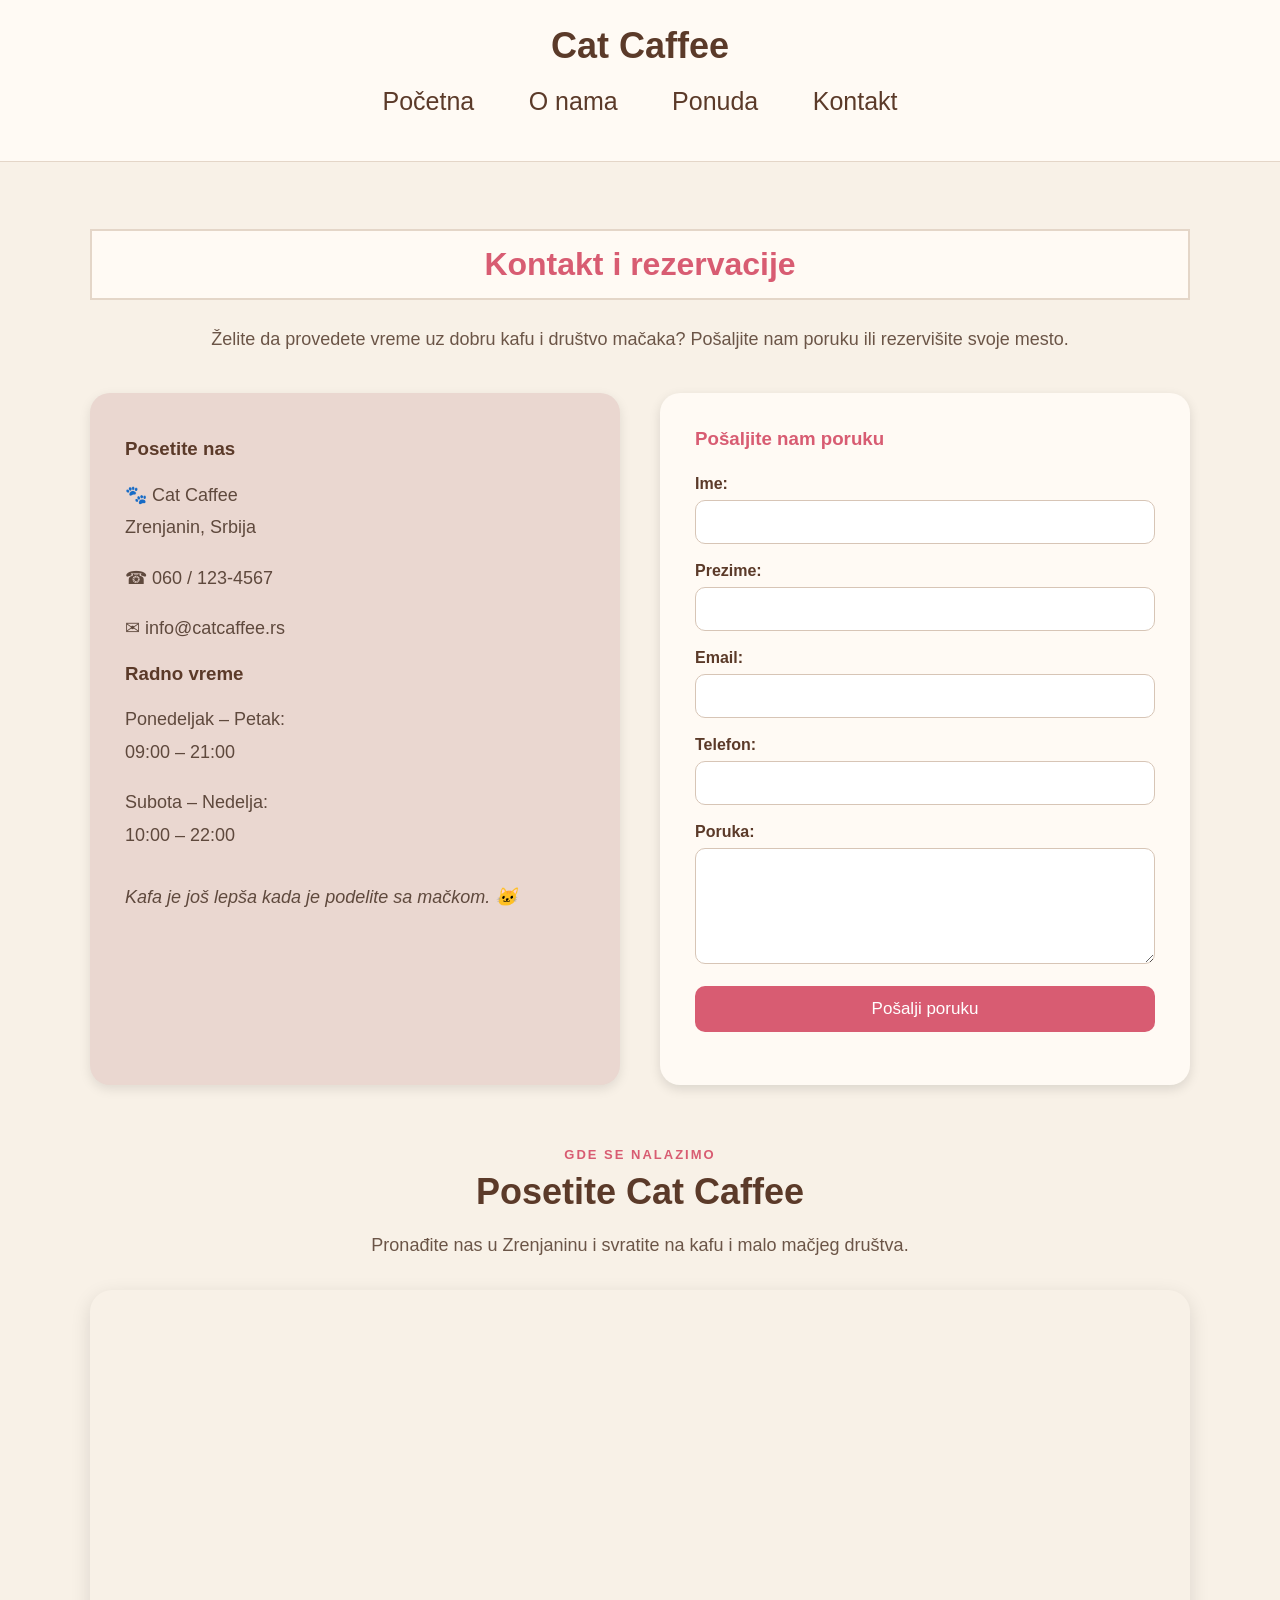
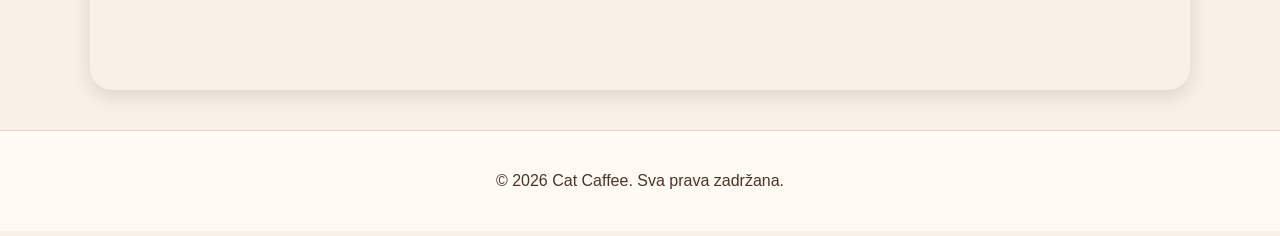
==== kontakt.html @ abfc059a "Add files via upload Cat Caffee - seminarski rad" ====
<!DOCTYPE html>
<html lang="sr">

<head>
    <meta charset="utf-8">

    <meta name="viewport"
          content="width=device-width, initial-scale=1.0">

    <title>Kontakt i rezervacije | Cat Caffee</title>

    <meta name="description"
          content="Kontaktirajte Cat Caffee, rezervišite svoje mesto i pronađite našu lokaciju u Zrenjaninu.">

    <meta name="keywords"
          content="Cat Caffee kontakt, rezervacija, cat cafe Zrenjanin, mačke, kafa">

    <meta name="author"
          content="Cat Caffee">

    <meta name="robots"
          content="index, follow">

    <meta property="og:title"
          content="Kontakt i rezervacije | Cat Caffee">

    <meta property="og:description"
          content="Pošaljite poruku, rezervišite mesto i pronađite Cat Caffee.">

    <meta property="og:type"
          content="website">

    <link rel="stylesheet"
          href="stil.css">
</head>


<body>

    <!-- ZAGLAVLJE -->
    <header>

        <h1>Cat Caffee</h1>

        <nav>
            <a href="index.html">Početna</a>
            <a href="o-nama.html">O nama</a>
            <div class="mega-meni">

                <a href="ponuda.html" class="mega-link">
                    Ponuda
                </a>

                <div class="mega-sadrzaj">

                    <div class="mega-kolona">
                        <h3>☕ Napici</h3>

                        <a href="ponuda.html#kafe">
                            Kafe
                        </a>

                        <a href="ponuda.html#cajevi">
                            Čajevi
                        </a>
                    </div>

                    <div class="mega-kolona">
                        <h3>🍰 Poslastice</h3>

                        <a href="ponuda.html#poslastice">
                            Čizkejk
                        </a>

                        <a href="ponuda.html#poslastice">
                            Slatki zalogaji
                        </a>
                    </div>

                    <div class="mega-kolona">
                        <h3>🐾 Cat Caffee</h3>

                        <a href="index.html#nase-macke">
                            Naše mačke
                        </a>

                        <a href="kontakt.html#kontakt-forma">
                            Rezervacije
                        </a>
                    </div>

                </div>

            </div>
            <a href="kontakt.html">Kontakt</a>
        </nav>

    </header>


    <!-- GLAVNI SADRŽAJ -->
    <main>

        <section class="kontakt-sekcija">

            <!-- NASLOV -->
            <div class="kontakt-naslov">

                <h2 class="naslov-sekcije">
                    Kontakt i rezervacije
                </h2>

                <p>
                    Želite da provedete vreme uz dobru kafu
                    i društvo mačaka?
                    Pošaljite nam poruku ili rezervišite svoje mesto.
                </p>

            </div>


            <!-- KONTAKT + FORMA -->
            <div class="kontakt-grid">

                <!-- LEVA STRANA -->
                <div class="kontakt-info">

                    <h3>Posetite nas</h3>

                    <p>
                        🐾 Cat Caffee<br>
                        Zrenjanin, Srbija
                    </p>

                    <p>
                        ☎ 060 / 123-4567
                    </p>

                    <p>
                        ✉ info@catcaffee.rs
                    </p>


                    <h3>Radno vreme</h3>

                    <p>
                        Ponedeljak – Petak:<br>
                        09:00 – 21:00
                    </p>

                    <p>
                        Subota – Nedelja:<br>
                        10:00 – 22:00
                    </p>


                    <p class="kontakt-poruka">
                        Kafa je još lepša kada je
                        podelite sa mačkom. 🐱
                    </p>

                </div>


                <!-- DESNA STRANA - FORMA -->
                <div class="kontakt-forma-kartica">

                    <h3>
                        Pošaljite nam poruku
                    </h3>

                    <form id="kontakt-forma">

                        <div class="form-grupa">

                            <label for="ime">
                                Ime:
                            </label>

                            <input
                                type="text"
                                id="ime"
                                name="ime"
                                required>

                        </div>


                        <div class="form-grupa">

                            <label for="prezime">
                                Prezime:
                            </label>

                            <input
                                type="text"
                                id="prezime"
                                name="prezime"
                                pattern="[A-Za-zČĆŽŠĐčćžšđ ]{2,}"
                                required>

                        </div>


                        <div class="form-grupa">

                            <label for="email">
                                Email:
                            </label>

                            <input
                                type="email"
                                id="email"
                                name="email"
                                required>

                        </div>


                        <div class="form-grupa">

                            <label for="telefon">
                                Telefon:
                            </label>

                            <input
                                type="text"
                                id="telefon"
                                name="telefon"
                                required>

                        </div>


                        <div class="form-grupa">

                            <label for="poruka">
                                Poruka:
                            </label>

                            <textarea
                                id="poruka"
                                name="poruka"
                                rows="5"
                                required></textarea>

                        </div>


                        <button
                            class="kontakt-dugme"
                            type="submit">

                            Pošalji poruku

                        </button>


                        <p id="poruka-forme"></p>

                    </form>

                </div>

            </div>
            <!-- KRAJ kontakt-grid -->


            <!-- GOOGLE MAPA -->
            <div class="mapa-sekcija">

                <p class="mali-naslov">
                    GDE SE NALAZIMO
                </p>

                <h2>
                    Posetite Cat Caffee
                </h2>

                <p>
                    Pronađite nas u Zrenjaninu i svratite
                    na kafu i malo mačjeg društva.
                </p>


                <div class="mapa-okvir">

                    <iframe
                        src="https://www.google.com/maps?q=Zrenjanin,Serbia&output=embed"
                        title="Lokacija Cat Caffee-a u Zrenjaninu"
                        loading="lazy"
                        referrerpolicy="no-referrer-when-downgrade"
                        allowfullscreen>
                    </iframe>

                </div>

            </div>

        </section>

    </main>


    <!-- PODNOŽJE -->
    <footer>

        <p>
            © 2026 Cat Caffee. Sva prava zadržana.
        </p>

    </footer>


    <script src="kontakt.js"></script>

</body>

</html>
---- stil.css ----
/* =========================================================
   CAT CAFFEE - GLAVNI CSS
   ========================================================= */


/* =========================
   1. OSNOVNI IZGLED
   ========================= */

* {
    box-sizing: border-box;
}

html {
    scroll-behavior: smooth;
}

body {
    margin: 0;

    background-color: #f8f1e7;
    color: #4a3428;

    font-family: Arial, sans-serif;
}

img {
    max-width: 100%;
    display: block;
}

main {
    padding: 40px;
}

section {
    max-width: 1200px;

    margin: 0 auto 50px auto;
}

section p {
    font-size: 18px;
    line-height: 1.6;
}


/* NASLOVI SEKCIJA */

.naslov-sekcije {
    color: #d85c72;

    font-size: 32px;

    background-color: #fffaf4;

    padding: 15px;

    border: 2px solid #e4d6c8;

    margin-bottom: 25px;
}


/* MALI ROZE NASLOV */

.mali-naslov {
    margin-bottom: 5px;

    color: #d85c72 !important;

    font-size: 13px !important;

    font-weight: bold;

    letter-spacing: 2px;
}


/* =========================
   2. HEADER
   ========================= */

header {
    background-color: #fffaf4;

    padding: 25px;

    border-bottom: 1px solid #e4d6c8;
}

h1 {
    color: #5b3a29;

    text-align: center;

    font-size: 36px;

    margin-top: 0;
    margin-bottom: 20px;
}


/* =========================
   3. NAVIGACIJA
   ========================= */

nav {
    text-align: center;

    margin-bottom: 20px;
}

nav a {
    color: #5b3a29;

    text-decoration: none;

    margin: 0 25px;

    font-size: 25px;

    transition: color 0.25s ease;
}

nav a:hover {
    color: #d85c72;
}


/* =========================
   4. STARI PADAJUĆI MENI
   ostavljen zbog kompatibilnosti
   ========================= */

.padajuci {
    display: inline-block;

    position: relative;
}

.padajuci-sadrzaj {
    display: none;

    position: absolute;

    top: 100%;
    left: 50%;

    transform: translateX(-50%);

    min-width: 170px;

    background-color: #fffaf4;

    border-radius: 10px;

    box-shadow: 0 4px 12px
                rgba(0, 0, 0, 0.16);

    overflow: hidden;

    z-index: 10;
}

.padajuci-sadrzaj a {
    display: block;

    padding: 10px 14px;

    margin: 0;

    font-size: 18px;
}

.padajuci:hover .padajuci-sadrzaj {
    display: block;
}


/* =========================
   5. MEGA MENI
   ========================= */

.mega-meni {
    display: inline-block;

    position: relative;
}

.mega-link {
    cursor: pointer;
}


/* VELIKI PANEL */

.mega-sadrzaj {
    display: none;

    position: absolute;

    top: 100%;
    left: 50%;

    transform: translateX(-50%);

    width: 520px;

    padding: 25px;

    background-color: #fffaf4;

    border-radius: 16px;

    box-shadow: 0 8px 25px
                rgba(0, 0, 0, 0.16);

    z-index: 100;
}


/* PRIKAZ MEGA MENIJA */

.mega-meni:hover .mega-sadrzaj {
    display: flex;
}


/* KOLONE */

.mega-kolona {
    flex: 1;

    padding: 0 15px;

    text-align: left;
}

.mega-kolona h3 {
    margin-top: 0;
    margin-bottom: 12px;

    color: #d85c72;

    font-size: 17px;
}

.mega-kolona a {
    display: block;

    margin: 0;

    padding: 7px 0;

    color: #5b3a29;

    font-size: 15px;

    text-decoration: none;
}

.mega-kolona a:hover {
    color: #d85c72;
}


/* =========================
   6. PRISTUPAČNOST
   ========================= */

.pristupacnost {
    text-align: center;

    margin-top: 15px;
}

.pristupacnost button {
    padding: 8px 14px;

    margin: 4px;

    border: 1px solid #5b3a29;

    border-radius: 8px;

    background-color: #fffaf4;

    color: #5b3a29;

    cursor: pointer;

    transition: 0.25s ease;
}

.pristupacnost button:hover {
    background-color: #ead7d0;
}


/* =========================
   7. IZBOR JEZIKA
   ========================= */

.izbor-jezika {
    text-align: center;

    margin-top: 10px;
}

.izbor-jezika button {
    padding: 7px 12px;

    margin: 3px;

    border: 1px solid #d85c72;

    border-radius: 8px;

    background-color: transparent;

    color: #5b3a29;

    font-weight: bold;

    cursor: pointer;

    transition: 0.25s ease;
}

.izbor-jezika button:hover {
    background-color: #d85c72;

    color: white;
}

/* ako JS dodeli neku od ovih klasa aktivnom jeziku */

.izbor-jezika button.aktivan,
.izbor-jezika button.aktivno,
.izbor-jezika button.active,
.izbor-jezika button.aktivan-jezik {
    background-color: #d85c72;

    color: white;
}


/* =========================
   8. ZAJEDNIČKA DUGMAD
   ========================= */

.dugme-primarno,
.dugme-sekundarno {
    display: inline-block;

    padding: 13px 23px;

    border-radius: 12px;

    text-decoration: none;

    font-size: 16px;

    font-weight: bold;

    transition: 0.3s ease;
}

.dugme-primarno {
    background-color: #d85c72;

    color: white;
}

.dugme-primarno:hover {
    background-color: #5b3a29;

    transform: translateY(-2px);
}

.dugme-sekundarno {
    border: 2px solid #5b3a29;

    color: #5b3a29;

    background-color: transparent;
}

.dugme-sekundarno:hover {
    background-color: #5b3a29;

    color: white;
}


/* =========================
   9. POČETNA - HERO
   ========================= */

.uvod {
    display: flex;

    flex-direction: row;

    justify-content: space-between;

    align-items: center;

    gap: 40px;
}

.uvod-tekst,
.uvod-slika {
    flex: 1;
}

.uvod-slika {
    text-align: center;
}

.hero {
    max-width: 1200px;

    min-height: 520px;

    padding: 50px;

    background-color: #fffaf4;

    border-radius: 28px;

    box-shadow: 0 8px 30px
                rgba(91, 58, 41, 0.10);
}

.hero-bedz {
    display: inline-block;

    padding: 8px 14px;

    margin-bottom: 18px;

    background-color: #ead7d0;

    border-radius: 30px;

    color: #5b3a29;

    font-size: 14px;

    font-weight: bold;
}

.hero-naslov {
    margin: 0 0 20px 0;

    color: #5b3a29;

    font-size: 55px;

    line-height: 1.1;
}

.hero-opis {
    max-width: 520px;

    color: #6b5547;

    font-size: 19px;

    line-height: 1.8;
}

.hero-dugmad {
    display: flex;

    gap: 15px;

    margin-top: 30px;

    flex-wrap: wrap;
}


/* =========================
   10. SLAJDER
   ========================= */

.slajder {
    display: flex;

    align-items: center;

    justify-content: center;

    gap: 10px;
}

.slajder img {
    width: 450px;

    max-width: 100%;

    height: 300px;

    object-fit: cover;

    border-radius: 20px;

    box-shadow: 0 4px 12px
                rgba(0, 0, 0, 0.2);
}

.slajder button {
    flex: 0 0 auto;

    font-size: 30px;

    padding: 8px 14px;

    border: none;

    border-radius: 8px;

    background-color: #d85c72;

    color: white;

    cursor: pointer;

    transition: 0.25s ease;
}

.slajder button:hover {
    background-color: #5b3a29;
}


/* =========================
   11. POČETNA - SREDIŠNJA PORUKA
   ========================= */

.zasto-mi {
    max-width: 800px;

    padding: 50px 20px;

    text-align: center;
}

.zasto-mi h2 {
    margin-top: 8px;

    color: #5b3a29;

    font-size: 38px;
}


/* =========================
   12. KARTICE MAČAKA
   ========================= */

.sekcija-zaglavlje {
    max-width: 750px;

    margin: 0 auto 35px auto;

    text-align: center;
}

.kartice-macaka {
    display: flex;

    justify-content: center;

    gap: 30px;

    flex-wrap: wrap;
}

.kartica {
    width: 300px;

    background-color: #fffaf4;

    padding: 18px;

    border-radius: 15px;

    box-shadow: 0 4px 10px
                rgba(0, 0, 0, 0.15);

    transition: transform 0.3s ease,
                box-shadow 0.3s ease;
}

.kartica:hover {
    transform: translateY(-7px);

    box-shadow: 0 10px 25px
                rgba(0, 0, 0, 0.15);
}

.kartica img {
    width: 100%;

    height: 200px;

    object-fit: cover;

    border-radius: 12px;
}

.kartica h3 {
    color: #5b3a29;

    font-size: 22px;

    margin-bottom: 8px;
}

.kartica p {
    color: #6b5547;
}


/* =========================
   13. POČETNA - CTA
   ========================= */

.cta-sekcija {
    display: flex;

    justify-content: space-between;

    align-items: center;

    gap: 30px;

    max-width: 1050px;

    padding: 40px;

    background-color: #ead7d0;

    border-radius: 25px;
}

.cta-sekcija h2 {
    margin: 7px 0;

    color: #5b3a29;
}

.cta-sekcija p {
    margin-bottom: 0;
}


/* =========================
   14. O NAMA - UVOD
   ========================= */

.o-nama-hero {
    display: flex;

    align-items: center;

    gap: 60px;

    max-width: 1100px;

    padding: 50px;

    background-color: #fffaf4;

    border-radius: 28px;

    box-shadow: 0 8px 30px
                rgba(91, 58, 41, 0.10);
}

.o-nama-tekst,
.o-nama-slika {
    flex: 1;
}

.o-nama-tekst h2 {
    margin-top: 8px;

    color: #5b3a29;

    font-size: 42px;

    line-height: 1.2;
}

.o-nama-tekst p {
    color: #6b5547;
}

.o-nama-slika {
    text-align: center;
}

.o-nama-slika img {
    width: 100%;

    max-width: 430px;

    height: 350px;

    object-fit: cover;

    border-radius: 24px;

    box-shadow: 0 7px 20px
                rgba(0, 0, 0, 0.15);

    margin: 0 auto;
}


/* =========================
   15. O NAMA - MISIJA
   ========================= */

.misija-sekcija {
    text-align: center;

    padding: 30px 0;
}

.misija-sekcija h2 {
    margin-top: 5px;

    margin-bottom: 35px;

    color: #5b3a29;

    font-size: 38px;
}

.misija-kartice {
    display: flex;

    justify-content: center;

    gap: 25px;

    flex-wrap: wrap;
}

.misija-kartica {
    width: 260px;

    padding: 28px 20px;

    background-color: #fffaf4;

    border-radius: 18px;

    box-shadow: 0 4px 12px
                rgba(0, 0, 0, 0.10);

    transition: transform 0.3s ease,
                box-shadow 0.3s ease;
}

.misija-kartica:hover {
    transform: translateY(-6px);

    box-shadow: 0 10px 22px
                rgba(0, 0, 0, 0.12);
}

.misija-kartica span {
    font-size: 34px;
}

.misija-kartica h3 {
    color: #5b3a29;
}

.misija-kartica p {
    color: #6b5547;

    font-size: 16px;
}


/* =========================
   16. MULTIMEDIJA
   ========================= */

.video-sekcija,
.youtube-sekcija {
    text-align: center;
}

.video-sekcija p,
.youtube-sekcija p {
    margin-bottom: 25px;
}


/* LOKALNI MP4 */

.video-okvir {
    width: 90%;

    max-width: 700px;

    height: 500px;

    max-height: 65vh;

    margin: 0 auto;

    display: flex;

    align-items: center;

    justify-content: center;

    background-color: #2b2522;

    border-radius: 20px;

    overflow: hidden;

    box-shadow: 0 4px 12px
                rgba(0, 0, 0, 0.2);
}

.video-okvir video {
    width: 100%;

    height: 100%;

    object-fit: contain;
}


/* YOUTUBE */

.youtube-video iframe {
    width: 100%;

    max-width: 700px;

    aspect-ratio: 16 / 9;

    border: none;

    border-radius: 20px;

    box-shadow: 0 4px 12px
                rgba(0, 0, 0, 0.2);
}


/* =========================
   17. KONTAKT
   ========================= */

.kontakt-sekcija {
    max-width: 1100px;

    margin: 0 auto;
}

.kontakt-naslov {
    text-align: center;

    margin-bottom: 40px;
}

.kontakt-naslov p {
    color: #6b5547;
}

.kontakt-grid {
    display: flex;

    gap: 40px;

    align-items: stretch;
}

.kontakt-info,
.kontakt-forma-kartica {
    flex: 1;

    padding: 35px;

    border-radius: 20px;

    box-shadow: 0 4px 12px
                rgba(0, 0, 0, 0.10);
}


/* LEVA STRANA */

.kontakt-info {
    background-color: #ead7d0;
}

.kontakt-info h3 {
    color: #5b3a29;

    margin-top: 10px;
}

.kontakt-info p {
    color: #5f493d;

    line-height: 1.8;
}

.kontakt-poruka {
    margin-top: 30px;

    font-style: italic;
}


/* FORMA */

.kontakt-forma-kartica {
    background-color: #fffaf4;

    box-shadow: 0 4px 12px
                rgba(0, 0, 0, 0.12);
}

.kontakt-forma-kartica h3 {
    color: #d85c72;

    margin-top: 0;

    margin-bottom: 25px;
}

.form-grupa {
    margin-bottom: 18px;
}

.form-grupa label {
    display: block;

    margin-bottom: 7px;

    font-weight: bold;

    color: #5b3a29;
}

.form-grupa input,
.form-grupa textarea {
    width: 100%;

    padding: 12px;

    border: 1px solid #d7c5b6;

    border-radius: 10px;

    font-size: 16px;

    background-color: white;
}

.form-grupa textarea {
    resize: vertical;
}

.form-grupa input:focus,
.form-grupa textarea:focus {
    outline: none;

    border-color: #d85c72;

    box-shadow: 0 0 5px
                rgba(216, 92, 114, 0.3);
}

.kontakt-dugme {
    width: 100%;

    padding: 13px;

    border: none;

    border-radius: 10px;

    background-color: #d85c72;

    color: white;

    font-size: 17px;

    cursor: pointer;

    transition: 0.3s ease;
}

.kontakt-dugme:hover {
    background-color: #5b3a29;
}

#poruka-forme {
    margin-top: 15px;

    font-weight: bold;
}


/* =========================
   18. GOOGLE MAPA
   ========================= */

.mapa-sekcija {
    margin-top: 60px;

    text-align: center;
}

.mapa-sekcija h2 {
    margin-top: 5px;

    margin-bottom: 10px;

    color: #5b3a29;

    font-size: 36px;
}

.mapa-sekcija > p {
    color: #6b5547;
}

.mapa-okvir {
    max-width: 1100px;

    margin: 30px auto 0 auto;

    overflow: hidden;

    border-radius: 22px;

    box-shadow: 0 6px 20px
                rgba(0, 0, 0, 0.12);
}

.mapa-okvir iframe {
    display: block;

    width: 100%;

    height: 400px;

    border: none;
}


/* =========================
   19. FOOTER
   ========================= */

footer {
    background-color: #fffaf4;

    text-align: center;

    padding: 25px;

    border-top: 1px solid #e4d6c8;
}


/* =========================
   20. TAMNA TEMA
   ========================= */

.tamna-tema {
    background-color: #2b2522;

    color: #f8f1e7;
}

.tamna-tema header,
.tamna-tema footer,
.tamna-tema .hero,
.tamna-tema .kartica,
.tamna-tema .o-nama-hero,
.tamna-tema .misija-kartica,
.tamna-tema .kontakt-forma-kartica,
.tamna-tema .naslov-sekcije,
.tamna-tema .padajuci-sadrzaj,
.tamna-tema .mega-sadrzaj {
    background-color: #3a322e;
}

.tamna-tema .kontakt-info,
.tamna-tema .cta-sekcija,
.tamna-tema .hero-bedz {
    background-color: #51453f;
}

.tamna-tema h1,
.tamna-tema h2,
.tamna-tema h3,
.tamna-tema .hero-naslov,
.tamna-tema .o-nama-tekst h2,
.tamna-tema .misija-sekcija h2,
.tamna-tema .mapa-sekcija h2 {
    color: #f8d7dc;
}

.tamna-tema p,
.tamna-tema .hero-opis,
.tamna-tema .kartica p,
.tamna-tema .o-nama-tekst p,
.tamna-tema .misija-kartica p,
.tamna-tema .kontakt-info p,
.tamna-tema .kontakt-naslov p,
.tamna-tema .mapa-sekcija > p {
    color: #f8f1e7;
}

.tamna-tema nav a {
    color: #f8f1e7;
}

.tamna-tema nav a:hover {
    color: #f2a2b1;
}

.tamna-tema .mega-kolona a {
    color: #f8f1e7;
}

.tamna-tema .mega-kolona a:hover {
    color: #f2a2b1;
}

.tamna-tema .mega-kolona h3 {
    color: #f8d7dc;
}

.tamna-tema .naslov-sekcije {
    border-color: #66574f;
}

.tamna-tema .pristupacnost button {
    background-color: #3a322e;

    color: #f8f1e7;

    border-color: #f8f1e7;
}

.tamna-tema .izbor-jezika button {
    color: #f8f1e7;
}

.tamna-tema .form-grupa label {
    color: #f8d7dc;
}


/* =========================
   21. VELIKI FONT
   ========================= */

.veliki-font p {
    font-size: 22px;
}

.veliki-font nav a {
    font-size: 29px;
}

.veliki-font .naslov-sekcije {
    font-size: 36px;
}

.veliki-font .kartica h3 {
    font-size: 26px;
}


/* =========================
   22. MALI FONT
   ========================= */

.mali-font p {
    font-size: 15px;
}

.mali-font nav a {
    font-size: 20px;
}

.mali-font .naslov-sekcije {
    font-size: 27px;
}

.mali-font .kartica h3 {
    font-size: 19px;
}


/* =========================
   23. RESPONZIVNOST
   ========================= */

@media (max-width: 768px) {

    main {
        padding: 20px;
    }


    header {
        padding: 20px 15px;
    }


    h1 {
        font-size: 30px;
    }


    /* NAVIGACIJA */

    nav {
        display: flex;

        flex-wrap: wrap;

        justify-content: center;

        gap: 10px;
    }


    nav a {
        margin: 5px 10px;

        font-size: 18px;
    }


    /* STARI DROPDOWN */

    .padajuci-sadrzaj {
        left: 0;

        transform: none;
    }


    /* MEGA MENI */

    .mega-sadrzaj {
        width: 300px;

        flex-direction: column;

        left: 50%;

        transform: translateX(-50%);

        padding: 15px;
    }

    .mega-kolona {
        padding: 10px 15px;
    }


    /* NASLOVI */

    .naslov-sekcije {
        font-size: 26px;
    }


    /* POČETNA */

    .uvod {
        flex-direction: column;
    }


    .hero {
        padding: 30px 20px;

        min-height: auto;
    }


    .hero-naslov {
        font-size: 38px;

        text-align: center;
    }


    .hero-opis {
        text-align: center;
    }


    .hero-bedz {
        display: block;

        width: fit-content;

        margin-left: auto;
        margin-right: auto;
    }


    .hero-dugmad {
        justify-content: center;
    }


    /* SLAJDER */

    .slajder {
        width: 100%;
    }


    .slajder img {
        width: min(100%, 400px);

        height: 260px;
    }


    .slajder button {
        font-size: 24px;

        padding: 7px 10px;
    }


    .zasto-mi h2 {
        font-size: 30px;
    }


    .kartica {
        width: 100%;

        max-width: 320px;
    }


    .cta-sekcija {
        flex-direction: column;

        text-align: center;

        padding: 30px 20px;
    }


    /* O NAMA */

    .o-nama-hero {
        flex-direction: column;

        gap: 30px;

        padding: 30px 20px;
    }


    .o-nama-tekst {
        text-align: center;
    }


    .o-nama-tekst h2 {
        font-size: 32px;
    }


    .o-nama-slika img {
        height: 280px;
    }


    .misija-sekcija h2 {
        font-size: 32px;
    }


    .misija-kartica {
        width: 100%;

        max-width: 320px;
    }


    /* VIDEO */

    .video-okvir {
        width: 100%;

        height: 430px;

        max-height: 65vh;
    }


    /* KONTAKT */

    .kontakt-grid {
        flex-direction: column;

        gap: 25px;
    }


    .kontakt-info,
    .kontakt-forma-kartica {
        width: 100%;

        padding: 25px;
    }


    /* MAPA */

    .mapa-sekcija h2 {
        font-size: 30px;
    }

    .mapa-okvir iframe {
        height: 300px;
    }

}
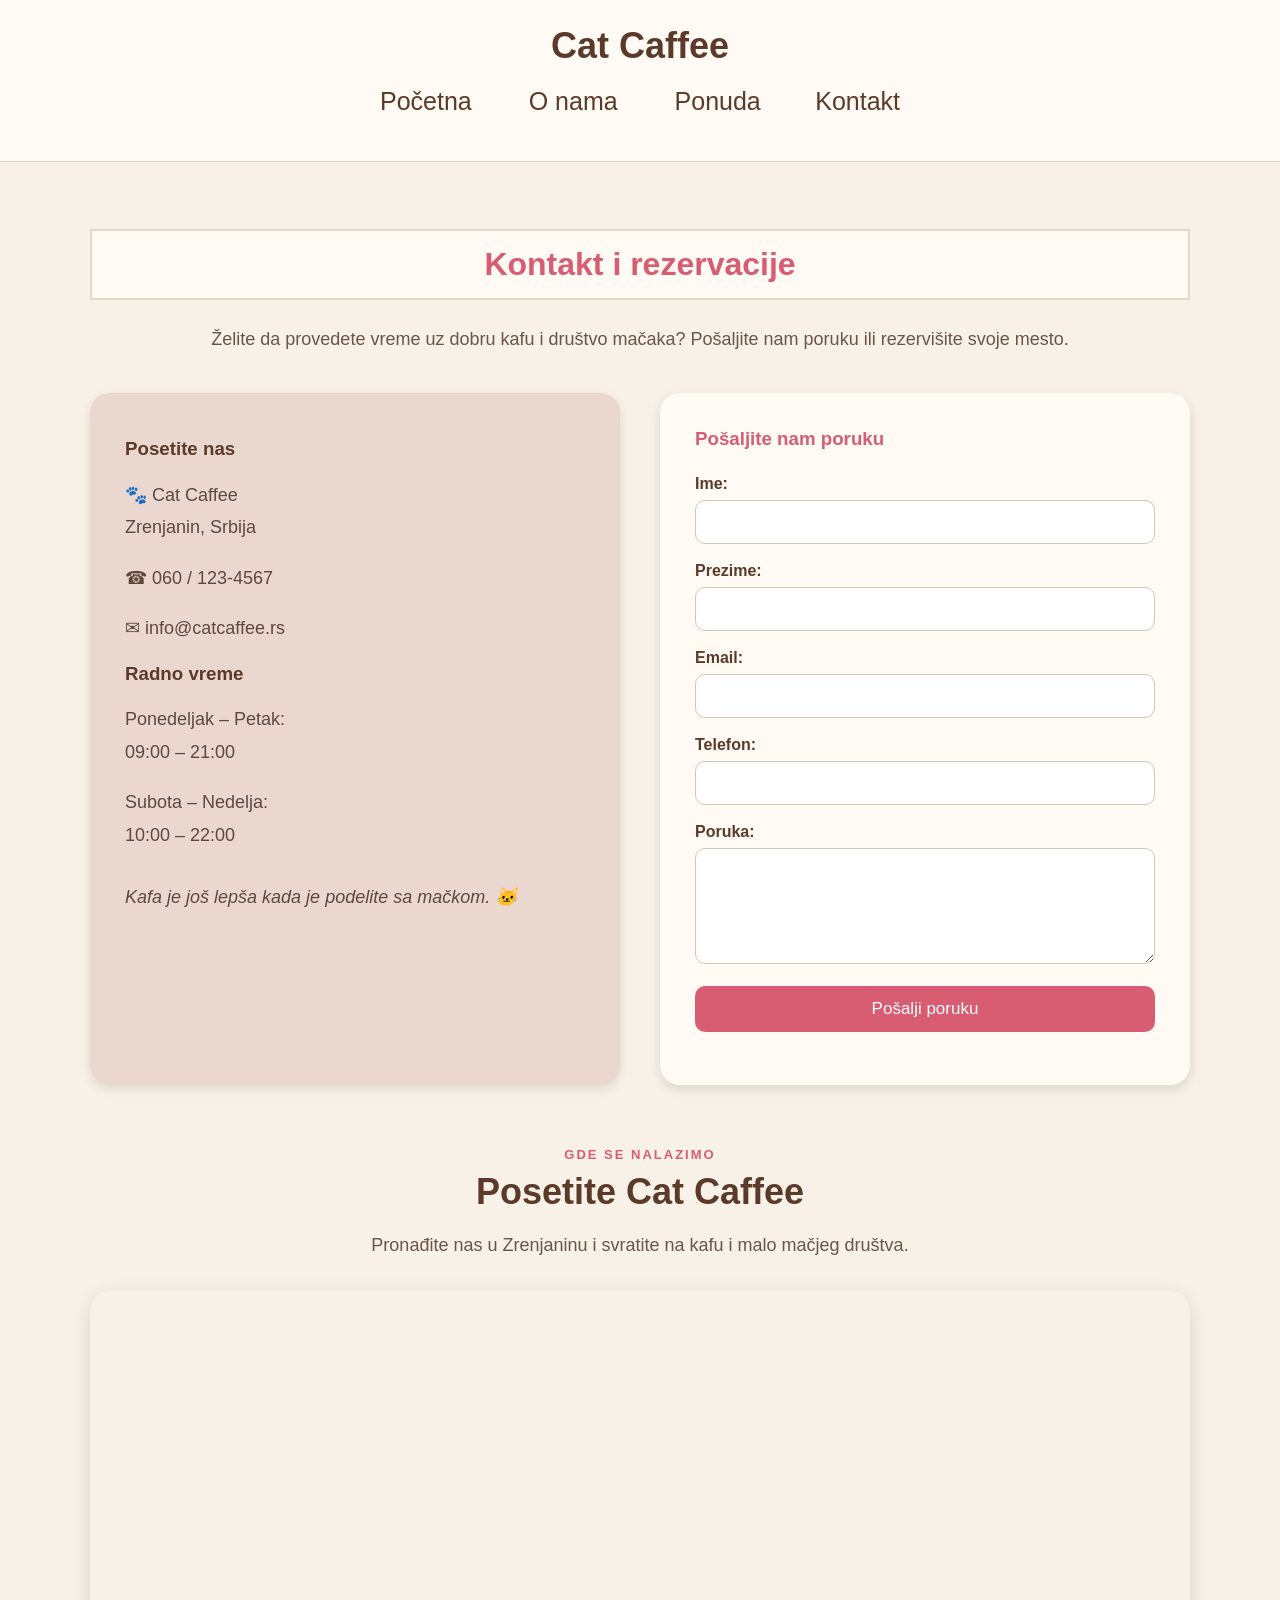
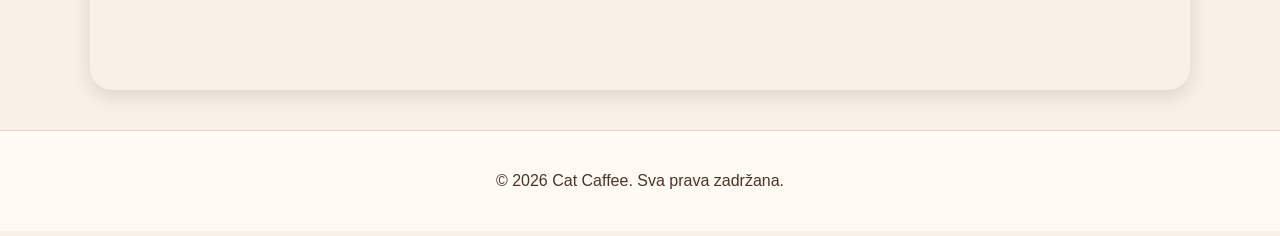
==== commit 28879109: "Add files via upload" ====
--- a/kontakt.html
+++ b/kontakt.html
@@ -7,6 +7,11 @@
     <meta name="viewport"
           content="width=device-width, initial-scale=1.0">
 
+
+    <!-- =========================
+         OSNOVNI SEO
+         ========================= -->
+
     <title>Kontakt i rezervacije | Cat Caffee</title>
 
     <meta name="description"
@@ -21,17 +26,42 @@
     <meta name="robots"
           content="index, follow">
 
+
+    <!-- =========================
+         CANONICAL
+         ========================= -->
+
+    <link rel="canonical"
+          href="https://jovanapopov.github.io/Cat-caffee/kontakt.html">
+
+
+    <!-- =========================
+         OPEN GRAPH
+         ========================= -->
+
     <meta property="og:title"
           content="Kontakt i rezervacije | Cat Caffee">
 
     <meta property="og:description"
-          content="Pošaljite poruku, rezervišite mesto i pronađite Cat Caffee.">
+          content="Pošaljite poruku, rezervišite mesto i pronađite Cat Caffee u Zrenjaninu.">
 
     <meta property="og:type"
           content="website">
 
+    <meta property="og:url"
+          content="https://jovanapopov.github.io/Cat-caffee/kontakt.html">
+
+    <meta property="og:image"
+          content="https://jovanapopov.github.io/Cat-caffee/slike/maca3.jpg">
+
+    <meta property="og:site_name"
+          content="Cat Caffee">
+
+
+    <!-- CSS -->
     <link rel="stylesheet"
           href="stil.css">
+
 </head>
 
 
@@ -43,18 +73,33 @@
         <h1>Cat Caffee</h1>
 
         <nav>
-            <a href="index.html">Početna</a>
-            <a href="o-nama.html">O nama</a>
+
+            <a href="index.html">
+                Početna
+            </a>
+
+            <a href="o-nama.html">
+                O nama
+            </a>
+
+
+            <!-- MEGA MENI -->
             <div class="mega-meni">
 
-                <a href="ponuda.html" class="mega-link">
+                <a href="ponuda.html"
+                   class="mega-link">
                     Ponuda
                 </a>
 
+
                 <div class="mega-sadrzaj">
 
+
                     <div class="mega-kolona">
-                        <h3>☕ Napici</h3>
+
+                        <h3>
+                            ☕ Napici
+                        </h3>
 
                         <a href="ponuda.html#kafe">
                             Kafe
@@ -63,10 +108,15 @@
                         <a href="ponuda.html#cajevi">
                             Čajevi
                         </a>
+
                     </div>
 
+
                     <div class="mega-kolona">
-                        <h3>🍰 Poslastice</h3>
+
+                        <h3>
+                            🍰 Poslastice
+                        </h3>
 
                         <a href="ponuda.html#poslastice">
                             Čizkejk
@@ -75,10 +125,15 @@
                         <a href="ponuda.html#poslastice">
                             Slatki zalogaji
                         </a>
+
                     </div>
 
+
                     <div class="mega-kolona">
-                        <h3>🐾 Cat Caffee</h3>
+
+                        <h3>
+                            🐾 Cat Caffee
+                        </h3>
 
                         <a href="index.html#nase-macke">
                             Naše mačke
@@ -87,12 +142,19 @@
                         <a href="kontakt.html#kontakt-forma">
                             Rezervacije
                         </a>
+
                     </div>
 
+
                 </div>
 
             </div>
-            <a href="kontakt.html">Kontakt</a>
+
+
+            <a href="kontakt.html">
+                Kontakt
+            </a>
+
         </nav>
 
     </header>
@@ -122,10 +184,13 @@
             <!-- KONTAKT + FORMA -->
             <div class="kontakt-grid">
 
+
                 <!-- LEVA STRANA -->
                 <div class="kontakt-info">
 
-                    <h3>Posetite nas</h3>
+                    <h3>
+                        Posetite nas
+                    </h3>
 
                     <p>
                         🐾 Cat Caffee<br>
@@ -141,7 +206,9 @@
                     </p>
 
 
-                    <h3>Radno vreme</h3>
+                    <h3>
+                        Radno vreme
+                    </h3>
 
                     <p>
                         Ponedeljak – Petak:<br>
@@ -169,7 +236,9 @@
                         Pošaljite nam poruku
                     </h3>
 
+
                     <form id="kontakt-forma">
+
 
                         <div class="form-grupa">
 
@@ -257,6 +326,7 @@
 
 
                         <p id="poruka-forme"></p>
+
 
                     </form>
 
@@ -312,8 +382,10 @@
     </footer>
 
 
+    <!-- JAVASCRIPT -->
     <script src="kontakt.js"></script>
 
+
 </body>
 
 </html>
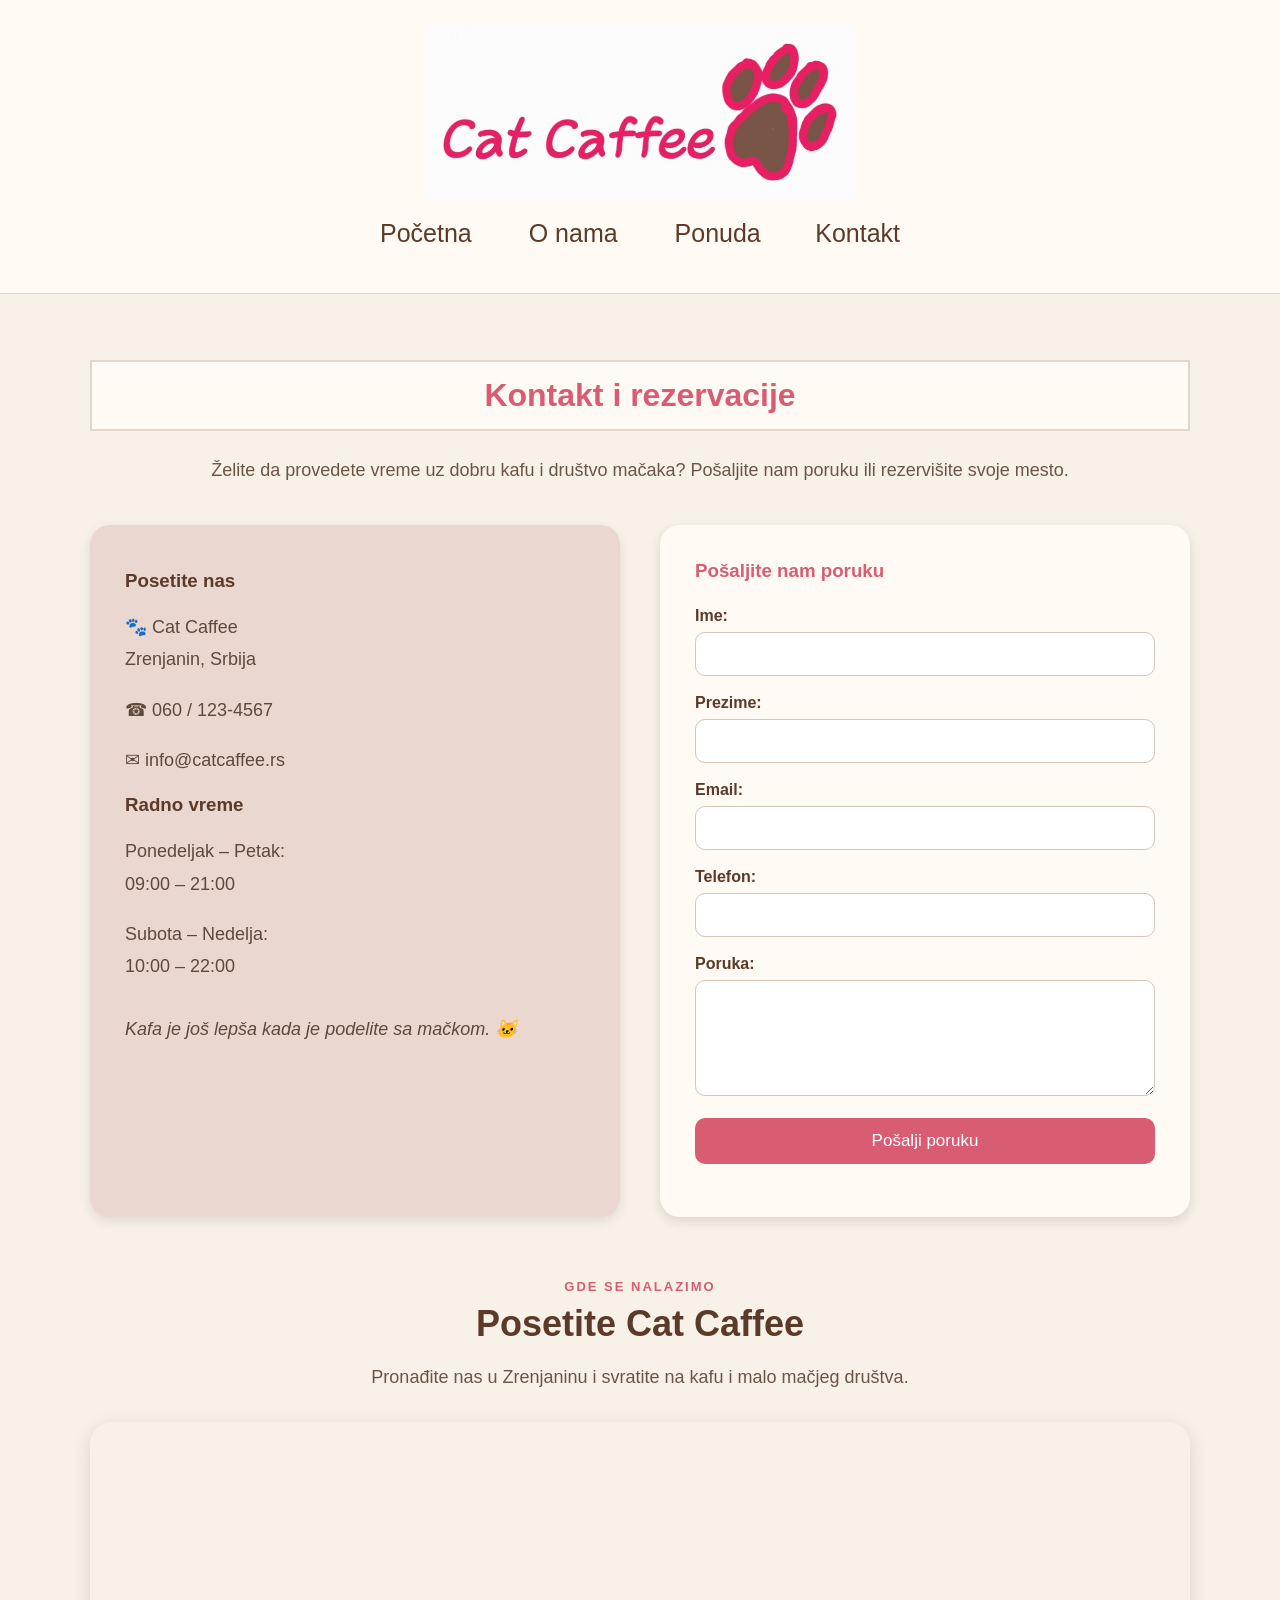
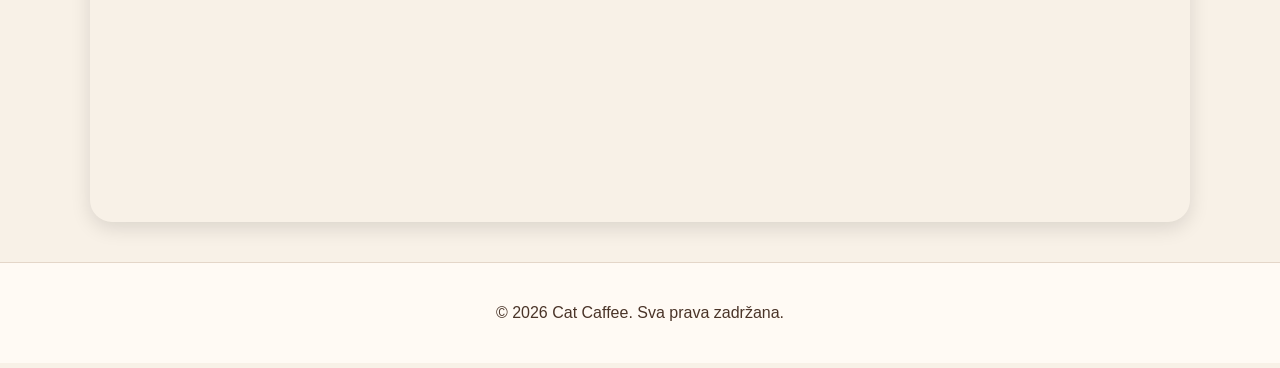
==== commit 981a416d: "Add files via upload" ====
--- a/kontakt.html
+++ b/kontakt.html
@@ -1,391 +1,209 @@
 <!DOCTYPE html>
+
 <html lang="sr">
-
 <head>
-    <meta charset="utf-8">
-
-    <meta name="viewport"
-          content="width=device-width, initial-scale=1.0">
-
-
-    <!-- =========================
+<meta charset="utf-8"/>
+<meta content="width=device-width, initial-scale=1.0" name="viewport"/>
+<!-- =========================
          OSNOVNI SEO
          ========================= -->
-
-    <title>Kontakt i rezervacije | Cat Caffee</title>
-
-    <meta name="description"
-          content="Kontaktirajte Cat Caffee, rezervišite svoje mesto i pronađite našu lokaciju u Zrenjaninu.">
-
-    <meta name="keywords"
-          content="Cat Caffee kontakt, rezervacija, cat cafe Zrenjanin, mačke, kafa">
-
-    <meta name="author"
-          content="Cat Caffee">
-
-    <meta name="robots"
-          content="index, follow">
-
-
-    <!-- =========================
+<title>Kontakt i rezervacije | Cat Caffee</title>
+<meta content="Kontaktirajte Cat Caffee, rezervišite svoje mesto i pronađite našu lokaciju u Zrenjaninu." name="description"/>
+<meta content="Cat Caffee kontakt, rezervacija, cat cafe Zrenjanin, mačke, kafa" name="keywords"/>
+<meta content="Cat Caffee" name="author"/>
+<meta content="index, follow" name="robots"/>
+<!-- =========================
          CANONICAL
          ========================= -->
-
-    <link rel="canonical"
-          href="https://jovanapopov.github.io/Cat-caffee/kontakt.html">
-
-
-    <!-- =========================
+<link href="https://jovanapopov.github.io/Cat-caffee/kontakt.html" rel="canonical"/>
+<!-- =========================
          OPEN GRAPH
          ========================= -->
-
-    <meta property="og:title"
-          content="Kontakt i rezervacije | Cat Caffee">
-
-    <meta property="og:description"
-          content="Pošaljite poruku, rezervišite mesto i pronađite Cat Caffee u Zrenjaninu.">
-
-    <meta property="og:type"
-          content="website">
-
-    <meta property="og:url"
-          content="https://jovanapopov.github.io/Cat-caffee/kontakt.html">
-
-    <meta property="og:image"
-          content="https://jovanapopov.github.io/Cat-caffee/slike/maca3.jpg">
-
-    <meta property="og:site_name"
-          content="Cat Caffee">
-
-
-    <!-- CSS -->
-    <link rel="stylesheet"
-          href="stil.css">
-
+<meta content="Kontakt i rezervacije | Cat Caffee" property="og:title"/>
+<meta content="Pošaljite poruku, rezervišite mesto i pronađite Cat Caffee u Zrenjaninu." property="og:description"/>
+<meta content="website" property="og:type"/>
+<meta content="https://jovanapopov.github.io/Cat-caffee/kontakt.html" property="og:url"/>
+<meta content="https://jovanapopov.github.io/Cat-caffee/slike/maca3.jpg" property="og:image"/>
+<meta content="Cat Caffee" property="og:site_name"/>
+<!-- CSS -->
+<link href="stil.css" rel="stylesheet"/>
 </head>
-
-
 <body>
-
-    <!-- ZAGLAVLJE -->
-    <header>
-
-        <h1>Cat Caffee</h1>
-
-        <nav>
-
-            <a href="index.html">
+<!-- ZAGLAVLJE -->
+<header>
+<img alt="Cat Caffee logo" class="logo-sajta" src="slike/logo.png"/><h1 class="sr-only-logo">Cat Caffee</h1>
+<nav>
+<a href="index.html">
                 Početna
             </a>
-
-            <a href="o-nama.html">
+<a href="o-nama.html">
                 O nama
             </a>
-
-
-            <!-- MEGA MENI -->
-            <div class="mega-meni">
-
-                <a href="ponuda.html"
-                   class="mega-link">
+<!-- MEGA MENI -->
+<div class="mega-meni">
+<a class="mega-link" href="ponuda.html">
                     Ponuda
                 </a>
-
-
-                <div class="mega-sadrzaj">
-
-
-                    <div class="mega-kolona">
-
-                        <h3>
+<div class="mega-sadrzaj">
+<div class="mega-kolona">
+<h3>
                             ☕ Napici
                         </h3>
-
-                        <a href="ponuda.html#kafe">
+<a href="ponuda.html#kafe">
                             Kafe
                         </a>
-
-                        <a href="ponuda.html#cajevi">
+<a href="ponuda.html#cajevi">
                             Čajevi
                         </a>
-
-                    </div>
-
-
-                    <div class="mega-kolona">
-
-                        <h3>
+</div>
+<div class="mega-kolona">
+<h3>
                             🍰 Poslastice
                         </h3>
-
-                        <a href="ponuda.html#poslastice">
+<a href="ponuda.html#poslastice">
                             Čizkejk
                         </a>
-
-                        <a href="ponuda.html#poslastice">
+<a href="ponuda.html#poslastice">
                             Slatki zalogaji
                         </a>
-
-                    </div>
-
-
-                    <div class="mega-kolona">
-
-                        <h3>
+</div>
+<div class="mega-kolona">
+<h3>
                             🐾 Cat Caffee
                         </h3>
-
-                        <a href="index.html#nase-macke">
+<a href="index.html#nase-macke">
                             Naše mačke
                         </a>
-
-                        <a href="kontakt.html#kontakt-forma">
+<a href="kontakt.html#kontakt-forma">
                             Rezervacije
                         </a>
-
-                    </div>
-
-
-                </div>
-
-            </div>
-
-
-            <a href="kontakt.html">
+</div>
+</div>
+</div>
+<a href="kontakt.html">
                 Kontakt
             </a>
-
-        </nav>
-
-    </header>
-
-
-    <!-- GLAVNI SADRŽAJ -->
-    <main>
-
-        <section class="kontakt-sekcija">
-
-            <!-- NASLOV -->
-            <div class="kontakt-naslov">
-
-                <h2 class="naslov-sekcije">
+</nav>
+</header>
+<!-- GLAVNI SADRŽAJ -->
+<main>
+<section class="kontakt-sekcija">
+<!-- NASLOV -->
+<div class="kontakt-naslov">
+<h2 class="naslov-sekcije">
                     Kontakt i rezervacije
                 </h2>
-
-                <p>
+<p>
                     Želite da provedete vreme uz dobru kafu
                     i društvo mačaka?
                     Pošaljite nam poruku ili rezervišite svoje mesto.
                 </p>
-
-            </div>
-
-
-            <!-- KONTAKT + FORMA -->
-            <div class="kontakt-grid">
-
-
-                <!-- LEVA STRANA -->
-                <div class="kontakt-info">
-
-                    <h3>
+</div>
+<!-- KONTAKT + FORMA -->
+<div class="kontakt-grid">
+<!-- LEVA STRANA -->
+<div class="kontakt-info">
+<h3>
                         Posetite nas
                     </h3>
-
-                    <p>
-                        🐾 Cat Caffee<br>
+<p>
+                        🐾 Cat Caffee<br/>
                         Zrenjanin, Srbija
                     </p>
-
-                    <p>
+<p>
                         ☎ 060 / 123-4567
                     </p>
-
-                    <p>
+<p>
                         ✉ info@catcaffee.rs
                     </p>
-
-
-                    <h3>
+<h3>
                         Radno vreme
                     </h3>
-
-                    <p>
-                        Ponedeljak – Petak:<br>
+<p>
+                        Ponedeljak – Petak:<br/>
                         09:00 – 21:00
                     </p>
-
-                    <p>
-                        Subota – Nedelja:<br>
+<p>
+                        Subota – Nedelja:<br/>
                         10:00 – 22:00
                     </p>
-
-
-                    <p class="kontakt-poruka">
+<p class="kontakt-poruka">
                         Kafa je još lepša kada je
                         podelite sa mačkom. 🐱
                     </p>
-
-                </div>
-
-
-                <!-- DESNA STRANA - FORMA -->
-                <div class="kontakt-forma-kartica">
-
-                    <h3>
+</div>
+<!-- DESNA STRANA - FORMA -->
+<div class="kontakt-forma-kartica">
+<h3>
                         Pošaljite nam poruku
                     </h3>
-
-
-                    <form id="kontakt-forma">
-
-
-                        <div class="form-grupa">
-
-                            <label for="ime">
+<form id="kontakt-forma">
+<div class="form-grupa">
+<label for="ime">
                                 Ime:
                             </label>
-
-                            <input
-                                type="text"
-                                id="ime"
-                                name="ime"
-                                required>
-
-                        </div>
-
-
-                        <div class="form-grupa">
-
-                            <label for="prezime">
+<input id="ime" name="ime" required="" type="text"/>
+</div>
+<div class="form-grupa">
+<label for="prezime">
                                 Prezime:
                             </label>
-
-                            <input
-                                type="text"
-                                id="prezime"
-                                name="prezime"
-                                pattern="[A-Za-zČĆŽŠĐčćžšđ ]{2,}"
-                                required>
-
-                        </div>
-
-
-                        <div class="form-grupa">
-
-                            <label for="email">
+<input id="prezime" name="prezime" pattern="[A-Za-zČĆŽŠĐčćžšđ ]{2,}" required="" type="text"/>
+</div>
+<div class="form-grupa">
+<label for="email">
                                 Email:
                             </label>
-
-                            <input
-                                type="email"
-                                id="email"
-                                name="email"
-                                required>
-
-                        </div>
-
-
-                        <div class="form-grupa">
-
-                            <label for="telefon">
+<input id="email" name="email" required="" type="email"/>
+</div>
+<div class="form-grupa">
+<label for="telefon">
                                 Telefon:
                             </label>
-
-                            <input
-                                type="text"
-                                id="telefon"
-                                name="telefon"
-                                required>
-
-                        </div>
-
-
-                        <div class="form-grupa">
-
-                            <label for="poruka">
+<input id="telefon" name="telefon" required="" type="text"/>
+</div>
+<div class="form-grupa">
+<label for="poruka">
                                 Poruka:
                             </label>
-
-                            <textarea
-                                id="poruka"
-                                name="poruka"
-                                rows="5"
-                                required></textarea>
-
-                        </div>
-
-
-                        <button
-                            class="kontakt-dugme"
-                            type="submit">
+<textarea id="poruka" name="poruka" required="" rows="5"></textarea>
+</div>
+<button class="kontakt-dugme" type="submit">
 
                             Pošalji poruku
 
                         </button>
-
-
-                        <p id="poruka-forme"></p>
-
-
-                    </form>
-
-                </div>
-
-            </div>
-            <!-- KRAJ kontakt-grid -->
-
-
-            <!-- GOOGLE MAPA -->
-            <div class="mapa-sekcija">
-
-                <p class="mali-naslov">
+<p aria-live="polite" id="poruka-forme"></p>
+</form>
+</div>
+</div>
+<!-- KRAJ kontakt-grid -->
+<!-- GOOGLE MAPA -->
+<div class="mapa-sekcija">
+<p class="mali-naslov">
                     GDE SE NALAZIMO
                 </p>
-
-                <h2>
+<h2>
                     Posetite Cat Caffee
                 </h2>
-
-                <p>
+<p>
                     Pronađite nas u Zrenjaninu i svratite
                     na kafu i malo mačjeg društva.
                 </p>
-
-
-                <div class="mapa-okvir">
-
-                    <iframe
-                        src="https://www.google.com/maps?q=Zrenjanin,Serbia&output=embed"
-                        title="Lokacija Cat Caffee-a u Zrenjaninu"
-                        loading="lazy"
-                        referrerpolicy="no-referrer-when-downgrade"
-                        allowfullscreen>
-                    </iframe>
-
-                </div>
-
-            </div>
-
-        </section>
-
-    </main>
-
-
-    <!-- PODNOŽJE -->
-    <footer>
-
-        <p>
+<div class="mapa-okvir">
+<iframe allowfullscreen="" loading="lazy" referrerpolicy="no-referrer-when-downgrade" src="https://www.google.com/maps?q=Zrenjanin,Serbia&amp;output=embed" title="Lokacija Cat Caffee-a u Zrenjaninu">
+</iframe>
+</div>
+</div>
+</section>
+</main>
+<!-- PODNOŽJE -->
+<footer>
+<p>
             © 2026 Cat Caffee. Sva prava zadržana.
         </p>
-
-    </footer>
-
-
-    <!-- JAVASCRIPT -->
-    <script src="kontakt.js"></script>
-
-
+</footer>
+<!-- JAVASCRIPT -->
+<script src="kontakt.js"></script>
 </body>
-
 </html>
--- a/stil.css
+++ b/stil.css
@@ -863,6 +863,30 @@
 
 
 /* =========================
+   LOKALNI DOKUMENT
+   ========================= */
+
+.dokument-sekcija {
+    max-width: 900px;
+    text-align: center;
+    padding: 35px;
+    background-color: #fffaf4;
+    border-radius: 20px;
+    box-shadow: 0 4px 12px rgba(0, 0, 0, 0.10);
+}
+
+.dokument-sekcija p {
+    max-width: 720px;
+    margin-left: auto;
+    margin-right: auto;
+}
+
+.dokument-dugme {
+    margin-top: 8px;
+}
+
+
+/* =========================
    17. KONTAKT
    ========================= */
 
@@ -1097,6 +1121,7 @@
 .tamna-tema .hero,
 .tamna-tema .kartica,
 .tamna-tema .o-nama-hero,
+  .tamna-tema .dokument-sekcija,
 .tamna-tema .misija-kartica,
 .tamna-tema .kontakt-forma-kartica,
 .tamna-tema .naslov-sekcije,
@@ -1412,6 +1437,11 @@
     }
 
 
+    .dokument-sekcija {
+        padding: 25px 18px;
+    }
+
+
     /* VIDEO */
 
     .video-okvir {
@@ -1450,4 +1480,24 @@
         height: 300px;
     }
 
-}+}
+
+/* LOGO SAJTA - originalni ručni crtež */
+.logo-sajta {
+    display: block;
+    width: min(430px, 82vw);
+    height: auto;
+    margin: 0 auto 20px auto;
+}
+
+.sr-only-logo {
+    position: absolute;
+    width: 1px;
+    height: 1px;
+    padding: 0;
+    margin: -1px;
+    overflow: hidden;
+    clip: rect(0, 0, 0, 0);
+    white-space: nowrap;
+    border: 0;
+}
